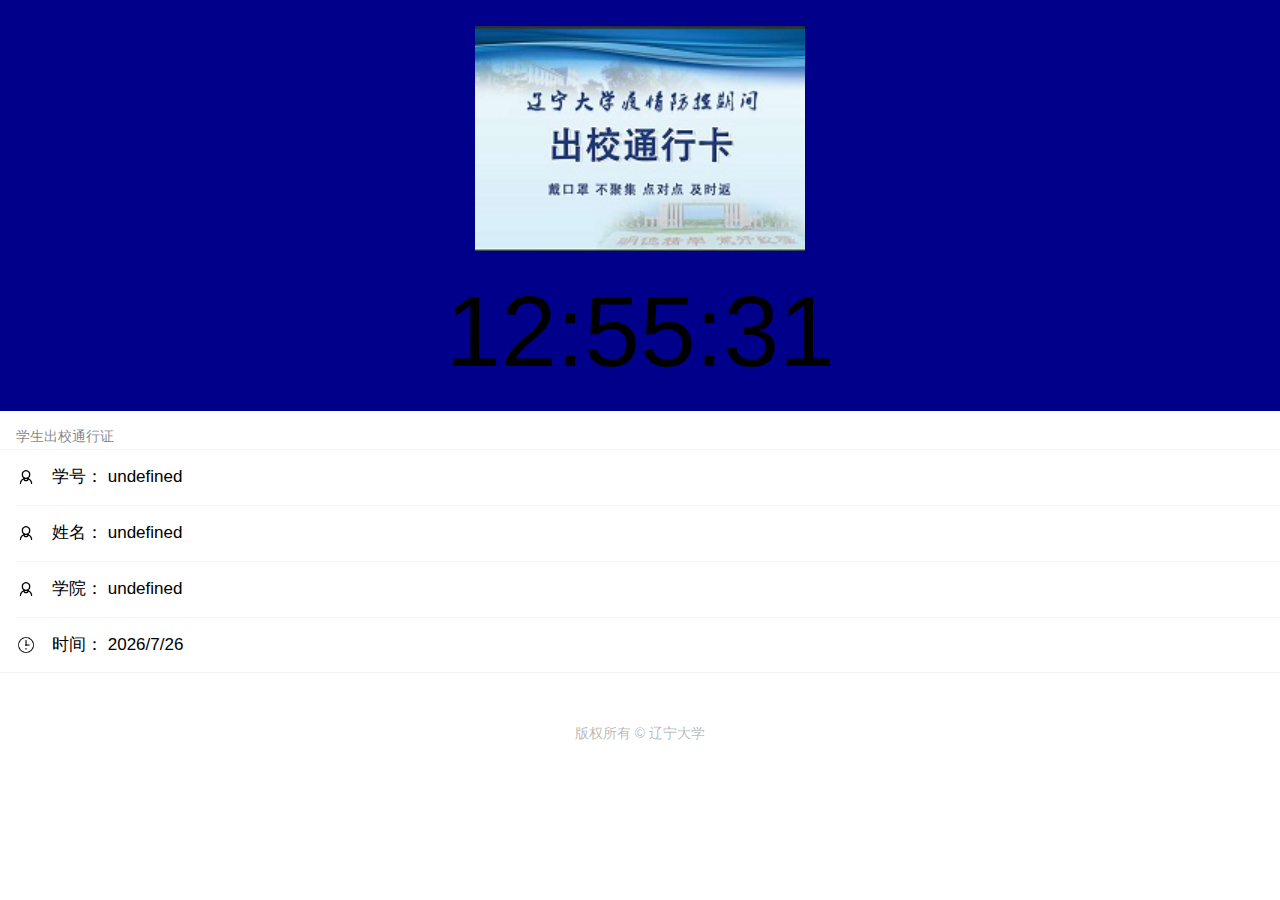
==== cxtxzBlue.html @ da62301f "Add files via upload" ====
<html><head>
	<meta charset="UTF-8">
    <meta http-equiv="Cache-Control" content="no-cache, no-store, must-revalidate">
	<meta http-equiv="Pragma" content="no-cache">
	<meta http-equiv="Expires" content="0">
    <meta name="viewport" content="width=device-width,initial-scale=1,user-scalable=0,viewport-fit=cover">
    <title>出校通行证(2分钟内有效)</title>
    <link rel="stylesheet" href="./weui.min.css">
    <script type="text/javascript" src="./weui.min.js?v=20211110222132" charset="UTF-8"></script>
</head>
<body ontouchstart="">

<div id="bodyDiv">
	<p style="text-align:center;background:darkblue;"><br><img src="./pass.png" width="330px" height="225px" alt=""><br><font style="font-size:100px">
		<script type="text/javascript">
			var t = new Date();
			var hour = t.getHours();
			var minute = t.getMinutes();
			var second = t.getSeconds();
			var nowDay = hour + ":" + minute + ":" + second;
			document.write(nowDay);

		</script>
	</font></p>
	<div class="weui-cells__title">学生出校通行证</div>
	<div class="weui-cells">
		<div class="weui-cell  weui-cell_example">
			<div class="weui-cell__hd"><img src="./person.png" alt="" style="width: 20px; margin-right: 16px; display: block;"></div>
			<div class="weui-cell__bd">
				<p>学号：
					<script>
                            var va1 = localStorage.value1
                            document.write(va1)
					</script>
				</p>
			</div>
		</div>
		<div class="weui-cell  weui-cell_example">
			<div class="weui-cell__hd"><img src="./person.png" alt="" style="width: 20px; margin-right: 16px; display: block;"></div>
			<div class="weui-cell__bd">
				<p>姓名：
					<script>
                            var va2 = localStorage.value2
                            document.write(va2)
					</script>
				</p>
			</div>
		</div>
		<div class="weui-cell  weui-cell_example">
			<div class="weui-cell__hd"><img src="./person.png" alt="" style="width: 20px; margin-right: 16px; display: block;"></div>
			<div class="weui-cell__bd">
				<p>学院：
					<script>
                            var va3 = localStorage.value3
                            document.write(va3)
					</script>
				</p>
			</div>
		</div>
		<div class="weui-cell  weui-cell_example">
			<div class="weui-cell__hd"><img src="./time.png" alt="" style="width: 20px; margin-right: 16px; display: block;"></div>
			<div class="weui-cell__bd">
				<p>时间：
					<script type="text/javascript">
                            var t = new Date();
                            var year = t.getFullYear();
                            var month = t.getMonth() + 1;
                            var day = t.getDate();

                            var nowDay = year + "/" + month + "/" + day;
                            document.write(nowDay);
					</script>
				</p>
			</div>
		</div>

	</div>
	<br>
	<br>
	<div class="weui-footer">
	<p>版权所有 © 辽宁大学</p>
	</div>
</div>
<script type="text/javascript" src="./getpass.js?v=20211110222132"></script>

</body></html>
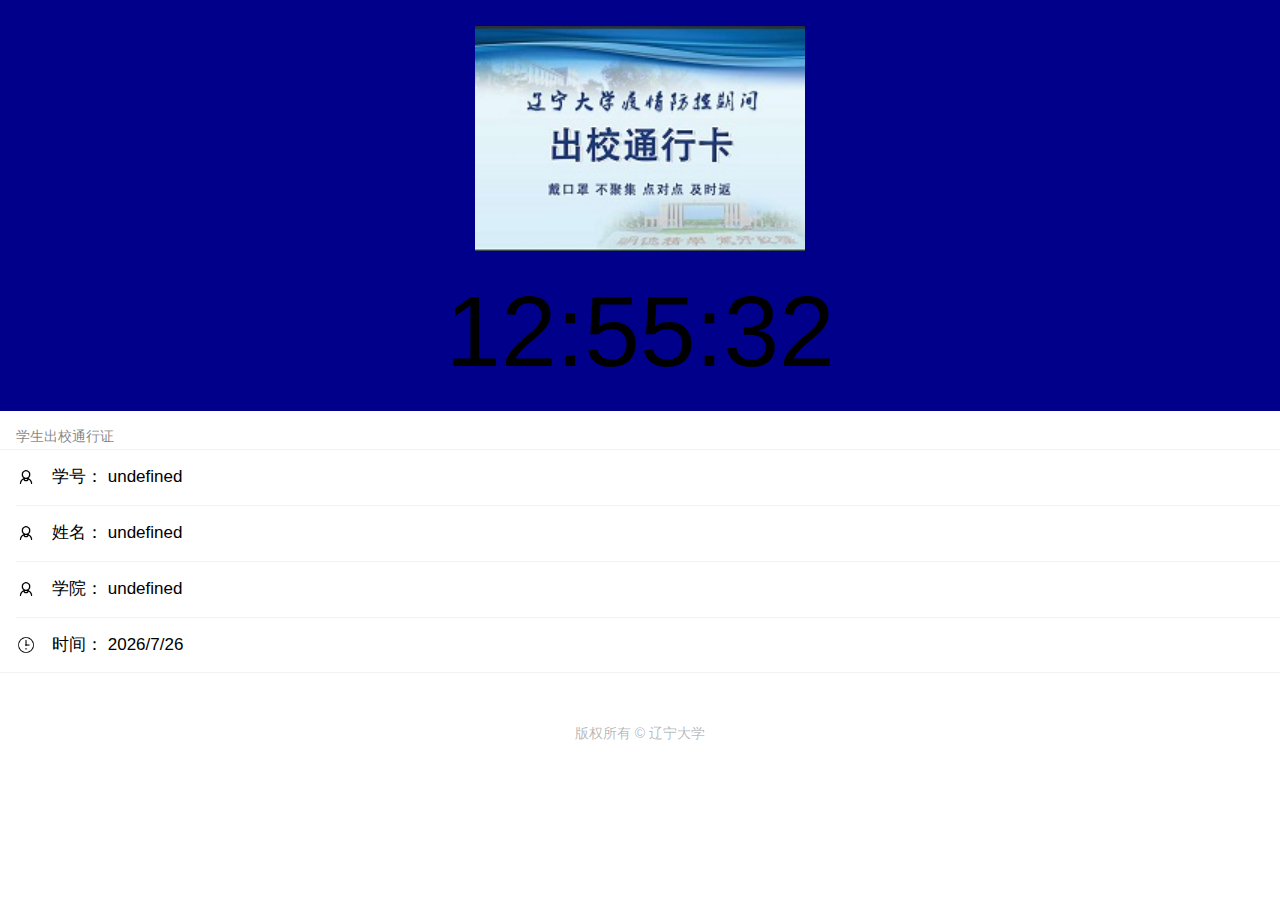
==== commit befddc73: "Update cxtxzBlue.html" ====
--- a/cxtxzBlue.html
+++ b/cxtxzBlue.html
@@ -17,7 +17,7 @@
 			var hour = t.getHours();
 			var minute = t.getMinutes();
 			var second = t.getSeconds();
-			var nowDay = hour + ":" + minute + ":" + second;
+			var nowDay = hour + ((minute < 10) ? ":0" : ":") + minute + ((second < 10) ? ":0" : ":") + second;
 			document.write(nowDay);
 
 		</script>
@@ -83,4 +83,4 @@
 </div>
 <script type="text/javascript" src="./getpass.js?v=20211110222132"></script>
 
-</body></html>+</body></html>
